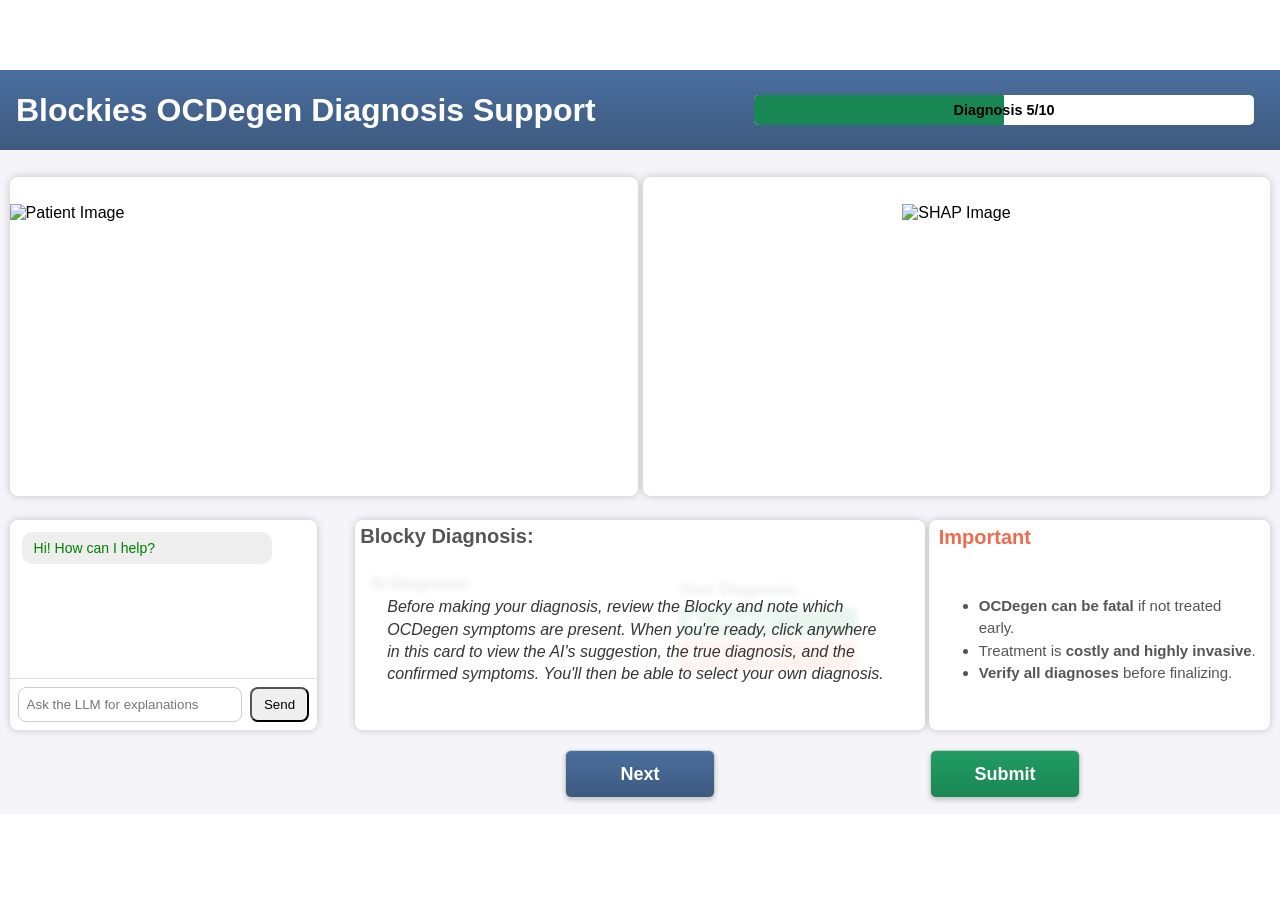
==== src/client/study_id_211/index.html @ 534c1dcb "added llm frontend" ====
<!DOCTYPE html>
<html lang="en">
<head>
  <meta charset="UTF-8" />
  <meta http-equiv="Cache-Control" content="no-store"> 
  <meta name="viewport" content="width=device-width, initial-scale=1.0"/>
  <title>xai.ui/latest</title>
  <link rel="icon" href="data:image/x-icon;,">
        <link rel="stylesheet" href="index.css" />
  <link rel="stylesheet" href="../shared_assets/row2.css" />
  <link rel="stylesheet" href="../shared_assets/row2.css" />
  <link rel="stylesheet" href="../shared_assets/row2.css" />
  <script src="../shared_assets/js/common.js"></script>
  <script src="index.js" defer></script>
</head>

<body>
  <div class="fixed-page-dimension">
    
    <!-- HEADER  -->
    <header>
      <h1>Blockies OCDegen Diagnosis Support</h1>

      <div class="progress-bar-container">
        <div class="progress-bar"></div>
        <div class="progress-text" id="progress-bar-text">Diagnosis 5/10</div>
      </div>

      <!-- hidden placeholders the JS still updates -->
      <span id="patient-id-location1" style="display:none"></span>
      <span id="suggested-diag-location1" style="display:none"></span>
    </header>

    <!-- MAIN -->
    <main>
      <!-- ROW 1 :  text card + 2 image cards -->
      <div class="main-row1">
        <!-- (1) Text card -->

        <!-- Patient image card -->
        <div class="card-row1-col2-3-4-5" id="patient-card">
          <div class="title" id="patient-id-location2"></div>

          <img id="patient-x-ray-image"
               class="image"
               src=""
               alt="Patient Image" />

          <!-- Hidden placeholder so existing JS call is safe -->
          <div class="caption" style="display:none">
            <span id="x-ray-location"></span>
          </div>
        </div>

        <!-- SHAP image card -->
        <div class="card-row1-col2-3-4-5">
          <div id="concept-card-1-title" class="title"></div>
          
          <div class="image-wrapper">
            <img id="concept-card-1-image"
                class="image"
                src=""
                alt="SHAP Image" />
          </div>

          <!-- caption removed on purpose -->
          <div class="caption" style="display:none"></div>
        </div>
      </div> <!-- /main-row1 -->


      <!-- ROW 2 : explanation + interaction -->
      <div class="main-row2">

        <!-- Card for OCDegen Biomarkers in Column 2 of main-row1 TODO REPLACED BY TEXT FIELD -->
        <div id="llm-chat-box" class="chat-box">
          <div id="llm-chat-messages" class="chat-messages">
            <!-- Messages appear here -->
            <div class="message bot-message">Hi! How can I help?</div>
          </div>

          <div class="chat-input-area">
            <input 
              id="chat-input" 
              type="text" 
              placeholder="Ask the LLM for explanations"
            />
            <button id="send-button">Send</button>
          </div>
        </div>

        <!-- interaction -->
        <div class="card-row2-col2">
          <h3 class="title">Blocky Diagnosis:</h3>
          
          <div class="toggle-hint">Before making your diagnosis, review the Blocky
            and note which OCDegen symptoms are present. When you're ready, click
            anywhere in this card to view the AI's suggestion, the true diagnosis,
            and the confirmed symptoms. You'll then be able to select your own diagnosis.
          </div>

          <div class="card-content">
            <!-- left column -->
            <div class="left-content">
              <p><b>AI Diagnosis:</b>
                 <span id="suggested-diag-location2" class="unhealthy"></span></p>

              <p class="hidden"><b>True Diagnosis:</b>
                 <span id="true-diag" class="healthy"></span></p>

              <!-- caption comes here, same font-weight, no colour -->
              <p class="hidden"><b>Caption:</b> <span id="concept-card-1-caption"></span></p>
            </div>

            <!-- right column -->
            <div class="right-options">
              <h4>Your Diagnosis:</h4>

              <label class="healthy-label">
                <input id="radio-healthy"
                       type="radio"
                       name="health"
                       value="healthy" />
                Healthy
              </label>

              <label class="unhealthy-label">
                <input id="radio-unhealthy"
                       type="radio"
                       name="health"
                       value="unhealthy" />
                OCDegen
              </label>
            </div>
          </div> <!-- /card-content -->
        </div>

        <div class="card-row2-col1">
          <h3 class="card-warning">Important</h3>
          <div class="card-warning-text">
            <ul class="card-warning-list">
              <li><strong>OCDegen can be fatal</strong> if not treated early.</li>
              <li>Treatment is <strong>costly and highly invasive</strong>.</li>
              <li><strong>Verify all diagnoses</strong> before finalizing.</li>
            </ul>
          </div>
        </div><!-- <div class="card-row2-col1">  -->

      </div> <!-- /main-row2 -->
    </main>

    <!-- FOOTER -->
    <footer>
      <div class="nav-buttons">
        <button class="invisible" id="button-prev">Previous</button>
        <button id="button-next">Next</button>
        <button id="button-submit" class="submit-bottom-right">Submit</button>
      </div>
    </footer>
  </div>
</body>
</html>
---- src/client/study_id_211/index.css ----
:root {
  /*My Browser Inner Width and Height: 1484px  x  756px*/
  /*HD Screen Resolution : 1920px x 1080px*/
  --fixed-screen-width: 1420px;
  /* 1920px  */
  --fixed-screen-height: 800px;
  /* 1080px */
  --app-width: calc(var(--fixed-screen-width) * (1 - 0.0));
  /*reduce app-width */
  --app-height: calc(var(--fixed-screen-height) * (1 - 0.0));
  /*reduce app-height */

  --blue: #1e90ff;
  --white: #ffffff;
  --orange: #ee6c4d;
  --blue: #98c1d9;
  --green: #198754;

  /* new versions for alpha control */
  --orange-rgb: 238, 108, 77;
  /* #ee6c4d */
  --green-rgb: 25, 135, 84;
  /* #198754 */

  --bg-green: #198754;
  --bg-blue: #3d5a80;
  --bg-gray: #1d2327;
  --bg-main: #f4f4f9;
  --border1: 2px solid black;
  --border2: 2px solid black;
  /*Disable Border*/
  --border1: none;
  --border2: none;

  /*Viki_Commment: Only the following has to be modified between 3CARDS, 4CARDS, 5CARDS and 6CARDS layout*/
  --grid-row1-ncolumns: 2;
  /* viki_comment: only change this value to increase or decrease columns in first row */
  --grid-template-row1-columns: repeat(var(--grid-row1-ncolumns), 1fr);
  /* Use var() inside repeat() */

  --grid-row2-ncolumns: 3;
  --grid-template-row2-columns: repeat(var(--grid-row2-ncolumns), 1fr);
  /* Use var() inside repeat() */
  /* --grid-template-row2-columns: calc(var(--app-width) * 0.6) calc(var(--app-width) * 0.39);  */


  /* Calculate the reduced values */
  --header-height: calc(var(--app-height) * 0.1);
  --body-height: calc(var(--app-height) * 0.75);
  --footer-height: calc(var(--app-height) * 0.1);

  --row1-height: calc(var(--body-height) * 0.59);
  --row2-height: calc(var(--body-height) * 0.39);

  --row1-card-height: calc(var(--row1-height) * 0.9);
  --row2-card-height: calc(var(--row2-height) * 0.9);
  --warning-title-y-placement: 6px;
  --warning-text-y-placement: 5px;
  --concept-based-explanation-text-y-placement: 0px;
}

html,
body {
  margin: 0;
  font-family: Arial, sans-serif;
  /*overflow: hidden;*/
  /* Prevents scrolling */
  width: 100vw;
  /* 100% of viewport width */
  height: 100vh;
  /* 100% of viewport height */
  margin: 0;
  justify-content: center;
  align-items: center;
  display: flex;
}

.fixed-page-dimension {
  display: grid;
  max-width: var(--app-width);
  /* Reduced width */
  max-height: var(--app-height);
  /* Reduced height */
  margin: 0 auto;
  /* Centers the content horizontally */
  width: 100%;
  /* Ensures it scales on smaller screens */
  grid-template-rows: var(--header-height) var(--body-height) var(--footer-height);
  grid-template-columns: auto;
}

header {
  display: flex;
  align-items: center;
  justify-content: space-between;
  background: linear-gradient(to top, var(--bg-blue), #4a6e9e);
  color: white;
  padding: 1rem;
}

header>h1 {
  align-items: center;
  justify-content: left;
  text-align: left;
  /* font-weight: normal; */
}

header .progress-bar-container {
  display: flex;
  flex-direction: column;
  /* Adjusts the distance from the bottom of the footer */
  transform: translateX(-2%);
  /* Centers the bar horizontally */
  width: 500px;
  height: 30px;
  background-color: white;
  /* Background color of the progress bar */
  border-radius: 5px;
  /* Rounded corners for the container */
  overflow: hidden;
  /* Ensures text stays within the bar */

}

header .progress-bar {

  width: 50%;
  /* Set the progress here */
  height: 100%;
  background-color: var(--bg-green);
  /* Progress color */
  border-radius: 1px;
  /* Rounded corners for the progress bar */
  align-items: center;
  justify-content: center;
  /* Center text horizontally */
  overflow: hidden;
  /* Prevents overflow of text */
  white-space: nowrap;
  /* Prevents text from wrapping */
  text-align: center;
  transition: width 0.3s ease-in-out;
}

header .progress-text {
  position: absolute;
  top: 50%;
  left: 50%;
  transform: translate(-50%, -50%);
  color: black;
  font-weight: bold;
  font-size: 0.9rem;
  pointer-events: none;
  /* Makes the text unclickable */
}

.unhealthy {
  color: var(--orange);
  font-weight: bold;
}

.healthy {
  color: var(--green);
  font-weight: bold;
}

main {
  position: relative;
  display: grid;
  /* 60% 38%; */
  /* Adjust the height of row1 and row2*/
  grid-template-rows: calc(var(--body-height) * 0.6)
    /* 10% of --app-height */
    calc(var(--body-height) * 0.3);
  /* 10% of --app-height */
  column-gap: 1px;
  /* 10px gap between columns */
  row-gap: 0px;
  /* 5px gap between rows */
  padding: 0.1rem;
  background: var(--bg-main);
  overflow-y: hidden;
  /*viki_comment: The following Disable : For the main columns to be full length*/
  /*
    align-items: center;
    justify-content: center;
    */
}

.main-row1 {
  display: grid;
  background: none;
  border-radius: 8px;
  grid-template-columns: var(--grid-template-row1-columns);
  height: var(--row1-height);
  /* Fixed height */
  border: var(--border1);
  overflow: hidden;
  column-gap: 5px;
  padding: 0.5rem;
  align-items: center;
  justify-content: center;
  /* box-shadow: 0 0 8px rgba(0, 0, 0, 0.20); */
}

.main-row2 {
  display: grid;
  background: none;
  border-radius: 8px;
  grid-template-columns: 1.5fr 2.5fr 1.5fr;
  /*60% 39%*/
  height: var(--row2-height);
  /* Fixed height */
  overflow: hidden;
  column-gap: 0.25rem;
  padding: 0.5rem;
  /* box-shadow: 0 0 8px rgba(0, 0, 0, 0.20); */
}

/* Card Styles */
.card-row1-col2-3-4-5 {
  display: grid;
  width: 100%;
  /* Matches the width of the column */
  gap: 1px;
  /* 5px gap between elements */

  height: var(--row1-card-height);
  /* Fixed height */
  background: white;
  box-shadow: 0 0px 8px rgba(0, 0, 0, 0.20);
  border-radius: 8px;
  grid-template-rows: 8% 85% 7%;
  /* Row heights as specified */

  overflow: hidden;
}



.chat-box {
  display: flex;
  flex-direction: column;
  width: 90%;
  height: var(--row2-card-height);
  max-height: var(--row2-card-height);
  padding: 0;
  font-size: 14px;
  overflow: hidden;
  background: white;
  border-radius: 8px;
  box-shadow: 0 0px 8px rgba(0, 0, 0, 0.2);
}

#chat-input {
  flex: 1;
  padding: 8px;
  border-radius: 8px;
  border: 1px solid #ccc;
}

#send-button {
  margin-left: 8px;
  padding: 8px 12px;
  border-radius: 8px;
  cursor: pointer;
}

.user-message {
  background: #007bff;
  color: blue;
  margin-left: auto;
}

.bot-message {
  background: #eee;
  color: green;
  margin-right: auto;
}

.chat-input-area {
  display: flex;
  flex-shrink: 0;
  border-top: 1px solid #ddd;
  padding: 8px;
}

.chat-messages {
  flex: 1;
  min-height: 0;
  padding: 12px;
  overflow-y: auto;
}

.message {
  margin-bottom: 8px;
  padding: 8px 12px;
  border-radius: 10px;
  max-width: 80%;
}


/* First Row - Patient ID */
.card-row1-col2-3-4-5 .title {
  color: #555;
  display: flex;
  text-align: left;
  margin-left: 5px;
  justify-content: left;
  padding-left: 8px;
  align-items: center;
  font-weight: bold;
  font-size: 1.2rem;
}

/* Second Row - Image */
/* Default behavior for other images in this card */
.card-row1-col2-3-4-5 .image:not(.shap-img) {
  width: 100%;
  height: 100%;
  background: none;
  object-fit: contain;
  display: block;
  border-bottom: none;
  border-radius: 0px;
}

.image-wrapper {
  grid-row: 2 / 3;           /* make sure it sits in the image row */
  display: inline-flex;      /* prevents full-width stretching */
  align-items: center;
  justify-content: center;   /* center the pair in the card */
  gap: 4px;                  /* small gap between image + colorbar */
  height: 100%;
  margin: 0 auto;            /* center the whole block horizontally */
}


/* Narrower, content-hugging SHAP image when next to colorbar */
.card-row1-col2-3-4-5 .image-wrapper .shap-img {
  width: auto;         /* <— key: stop stretching */
  max-width: 100%;
  height: 100%;
  object-fit: contain;
  display: block;
}

.colorbar-img {
  width: auto;
  /* adjust as needed */
  height: 100%;
  display: block;
}

/* Third Row - Text */
.card-row1-col2-3-4-5 .caption {
  padding-left: 20px;
  background: none;
  padding-top: 0px;
  overflow-y: auto;
  font-size: 0.9rem;
  color: #555;
  align-items: center;
  justify-content: center;
}

.card-row1-col2-3-4-5 .caption p {
  /*vertical horizantal*/
  margin: 8px 0;
}

.main-row1>.card-row1-col2-3-4-5:first-child.healthy {
  box-shadow: 0px 0px 18px rgba(var(--green-rgb), 0.4);
  /* soft blue shadow */
}

.main-row1>.card-row1-col2-3-4-5:first-child.unhealthy {
  box-shadow: 0px 0px 18px rgba(var(--orange-rgb), 0.4);
  /* soft blue shadow */
}

.main-row2 .user-diagnosis {
  color: #555;
  text-align: center;
  align-items: center;
  justify-content: center;
  margin-top: 60px;
  /*Move radio button up / down*/
}

.main-row2 .user-diagnosis .title {
  text-align: center;
  font-size: 1.2rem;
  /* Larger text size */
  font-weight: bold;
  /* Make it bold */
  margin-bottom: 10px;
  /* Space between the text and radio buttons */
}

.main-row2 .user-diagnosis .rectangle {
  display: flex;
  gap: 0.5rem;
  /* Small gap between radio buttons */
  justify-content: center;
  align-items: center;
}

.main-row2 .user-diagnosis .rectangle label {
  display: inline-block;
  padding: 10px;
  border-radius: 5px;
  cursor: pointer;
}

.main-row2 .user-diagnosis .rectangle input[type="radio"] {
  margin-right: 5px;
  /* Space between radio button and label text */
}

.main-row2 .user-diagnosis .rectangle .healthy-label {
  background-color: var(--green);
  /* Green background for Healthy */
  color: white;
}

.main-row2 .user-diagnosis .rectangle .unhealthy-label {
  background-color: var(--orange);
  /* Orange background for Unhealthy */
  color: white;
}



footer {
  position: relative;
  justify-content: center;
  align-items: center;
  height: 3rem;
  background: var(--bg-main);
  color: white;
  text-align: center;
  padding-bottom: 1rem;
}

footer .nav-buttons {
  display: flex;
  justify-content: center;
  /* keeps Prev / Next centred */
  gap: 0.5rem;
  height: 3rem;
  position: relative;
  padding: 0 2rem;
  /* reference for Submit */
}


footer .nav-buttons button {
  /* background: var(--bg-blue); */
  color: white;
  border: 1px solid #ccc;
  border-radius: 6px;
  padding: 8px 16px;
  cursor: pointer;
  transition: background 0.3s;
  width: 150px;
  font-size: large;
  font-weight: bold;
  background: linear-gradient(to top, var(--bg-blue), #4a6e9e);
  box-shadow: 0 2px 5px rgba(1, 1, 1, .2);
  transition: box-shadow 0.2s, transform 0.2s;
}

footer .nav-buttons button:hover {
  box-shadow: 0 4px 5px rgba(1, 1, 1, .25);
  transition: box-shadow 0.2s;
}


footer .nav-buttons button:active {
  box-shadow: 0 2px 5px rgba(1, 1, 1, .20);
  transition: box-shadow 0.2s, transform 0.2s;
  background-color: 0.5s;
  background-color: #ccc;
  opacity: 0.25;
  border: 1px solid #ccc;
}

button:disabled,
button[disabled],
button:disabled:hover,
button[disabled]:hover {
  background-color: #ccc;
  /* light gray */
  color: #666;
  /* dim text */
  border: 1px solid #ccc;
  cursor: not-allowed;
  /* force "not-allowed" cursor */
  pointer-events: none;
  /* ensures no interaction */
  opacity: 0.25;
}

/* Submit button – inside footer, right-aligned */
.submit-bottom-right {
  position: absolute;
  /* takes it out of the flex flow */
  background: linear-gradient(to top, var(--bg-green), #229b62) !important;
  /* green, matches theme */
  color: #ffffff !important;
  border: none;
  border-radius: 0.4rem;
  width: 150px;
  height: 3rem;
  padding: 0.6rem 1rem;
  font-size: 1rem;
  font-weight: bold;
  right: 12.5rem;
  /* same inset as the footer padding */
}

/*  keep colour + size frozen in every state */
.submit-bottom-right:hover,
.submit-bottom-right:focus,
.submit-bottom-right:active {
  background: #198754 !important;
  /* stay green */
  color: #ffffff !important;
  transform: none !important;
  /* no grow / shrink */
}

/* Text Card Styles */
.card-row1-col1 {
  display: flex;
  width: 100%;
  gap: 1px;
  padding-left: 10px;
  padding-top: 5px;
  height: var(--row2-card-height);
  /* FIX: Unifies the height with the other cards */
  box-sizing: border-box;
  background: white;
  box-shadow: 0 0px 8px rgba(0, 0, 0, 0.2);
  border-radius: 8px;
  flex-direction: column;
  overflow-y: auto;
}

.card-row2-col1 {
  display: grid;
  gap: 1px;
  /* 5px gap between elements */
  width: 100%;
  /* Ensure card width matches the width of column 2 */
  height: var(--row2-card-height);
  /* Fixed height */
  background: white;
  box-shadow: 0 0px 8px rgba(0, 0, 0, 0.2);
  border-radius: 8px;
  overflow: hidden;
  margin-left: 0;
  font-size: 15px;
}

.card-row2-col2 {
  position: relative;
  display: grid;
  gap: 1px;
  /* 5px gap between elements */
  width: 100%;
  /* Ensure card width matches the width of column 2 */
  height: var(--row2-card-height);
  /* Fixed height */
  background: white;
  box-shadow: 0 0px 8px rgba(0, 0, 0, 0.2);
  border-radius: 8px;
  overflow: hidden;
  margin-left: 0;
}


/* Card Title */
.card-row1-col1 .title {
  color: #555;
  font-size: 20px;
  margin: 0;
  font-weight: bold;
  margin-bottom: 20px;
}

/* === Overlay message (toggle-hint) === */
.toggle-hint {
  position: absolute;
    top: 2rem;    /* start a bit below the title */
    left: 0;
    right: 0;
    bottom: 0;
    /* center within the card */
    display: flex;
    align-items: center;
    justify-content: center;
  
    padding: 2rem;
    text-align: left;
  
    background: rgba(255, 255, 255, 0.92);
    backdrop-filter: blur(3px);
    /* softens background slightly */
    border-radius: 0.5rem;
  
    font-size: 1rem;
    line-height: 1.4em;
    color: #333;
    font-style: italic;
  
    cursor: pointer;
    user-select: none;
    opacity: .99;
    transition: opacity 0.3s ease;
    z-index: 2;
}

.toggle-hint.hidden {
  opacity: 0;
  pointer-events: none;
}
/* Numbered Biomarkers List */
.card-row2-col1 .biomarkers-list {
  color: #555;
  list-style-type: decimal;
  /* Changes to numbered list */
  list-style-position: inside;
  padding-left: 20px;
  font-size: 16px;
  margin: 0;
}

/* Warning Title */
.card-row2-col1 .card-warning {
  font-size: 20px;
  margin: 0;
  font-weight: bold;
  color: var(--orange);
  margin-top: var(--warning-title-y-placement);
  padding-left: 10px;
}

/* Warning Text */
.card-row2-col1 .card-warning-text {
  color: #555;
  font-size: 15px;
  margin: 0;
  color: #555;
  line-height: 1.5;
  padding-left: 10px;
  padding-right: 10px;
}

/* Card Title */
.card-row2-col1 .title {
  color: #555;
  font-size: 20px;
  margin: 0;
  font-weight: bold;
  padding-left: 5px;
  padding-top: 5px;
}

.card-row2-col1 .text {
  font-size: 14.5px;
  color: #555;
  line-height: 1.5;
  padding-left: 15px;
  padding-top: 20px;
  margin-top: var(--concept-based-explanation-text-y-placement);
}

/* Card Title */
.card-row2-col2 .title {
  color: #555;
  font-size: 20px;
  margin: 0;
  font-weight: bold;
  padding-left: 5px;
  padding-top: 5px;
}

/* 1) Lock the two columns + top align */
.card-content {
  display: grid;
  grid-template-columns: 1fr auto;
  /* left grows, right fixed */
  column-gap: 1.75rem;
  align-items: start;
  /* top-align both columns */
  padding: 8px 15px 0 15px;
  /* avoid margin-collapsing wiggle */
}

/* 2) Make right column stick to the top, fixed width */
.card-row2-col2 .right-options {
  align-self: start;
  /* top within its grid cell */
  width: 14rem;
  /* match the grid column */
  display: flex;
  flex-direction: column;
  gap: 0.5rem;
  margin: 0;
  padding: 0.3rem 0.4rem;
}

.card-row2-col2 .right-options p {
  margin: 0;
  /* kill default top/bottom margins */
  padding: 0;
  font-weight: bold;
  font-size: 1rem;
}

/* 3) Stabilize spacing on the left so line wrapping doesn’t shift the top */
.left-content {
  display: grid;
  align-content: start;
  row-gap: 0.35rem;
}

.left-content p {
  margin: 0;
  line-height: 1.7em;
}

/* 4) (Optional) Reserve up to 3 lines for Present Biomarkers to prevent vertical jump */
.left-content p:nth-of-type(3) {
  min-height: calc(1.7em * 3);
}

/* .right-options {
  flex: 1;
  display: flex;
  flex-direction: column;
  gap: 0.5rem;
  justify-content: flex-start;
  align-items: flex-start;
  margin: 0;
  padding: 0.3rem 0.4rem;
} */

.rectangle {
  background-color: #f0f0f0;
  padding: 0.5rem;
  border-radius: 4px;
  margin-bottom: 0.5rem;
}

/* Basic styles for the radio button */
input[type="radio"] {
  -moz-appearance: none;
  /* Firefox */
  -webkit-appearance: none;
  /* Chrome/Safari */
  appearance: none;
  /* Standardize across browsers */
  margin: 0;
  padding: 0;
  border: none;
  outline: none;
  border-radius: 50%;
  /* Ensure the button is round */
  width: 20px;
  height: 20px;
  background-color: #fff;
  /* White background when not selected */
  cursor: pointer;
  position: relative;
  display: inline-block;
  border: 2px solid #888;
  /* Default border color */
}

/* when radio button is selected */
input[type="radio"]:checked {
  background-color: #fff;
  /* Keep background white */
  border-color: #2196F3;
  /* Blue border when selected */
}

/* Inner blue circle when radio button is selected */
input[type="radio"]:checked::after {
  content: '';
  position: absolute;
  top: 50%;
  /* Center vertically */
  left: 50%;
  /* Center horizontally */
  width: 8px;
  /* Size of the inner blue circle */
  height: 8px;
  /* Size of the inner blue circle */
  background-color: #2196F3;
  /* Blue inner circle */
  border-radius: 50%;
  transform: translate(-50%, -50%);
  /* Center the inner circle perfectly */
}

/* Style “Your Diagnosis” pills (right-options) */
.card-row2-col2 .right-options {
  display: flex;
  gap: 1rem;
  justify-content: center;
  margin-top: 0.5rem;
  margin: -15px 0 0 20px;
  padding: 0.3rem 0.4rem !important;
  /* a little breathing room under the heading */
}

.card-row2-col2 .right-options label {
  display: inline-flex;
  align-items: center;
  gap: 0.4rem;
  padding: 0.3rem 0.5rem !important;
  border-radius: 5px;
  /* pill shape */
  cursor: pointer;
  font-weight: bold;
  width: 10rem !important;
}


.card-row2-col2 .right-options .healthy-label {
  /* background-color: var(--green); */
  background: linear-gradient(to top, var(--green), #229b62);
  /* consistent with your green button */
  color: white;
  box-shadow: 0 2px 4px rgba(0, 0, 0, 0.08);
  border: 1px solid rgba(0, 0, 0, 0.1);
}

.card-row2-col2 .right-options .unhealthy-label {
  background: linear-gradient(to top, var(--orange), #f07d5f);
  color: white;
  box-shadow: 0 2px 4px rgba(0, 0, 0, 0.08);
  border: 1px solid rgba(0, 0, 0, 0.1);
}

/* 2. Ensure the radio circle is visible again */
.card-row2-col2 .right-options input[type="radio"] {
  /* small white ring */
  width: 14px;
  height: 14px;
  margin: 0 0.4rem 0 0 !important;
  background: transparent !important;
  border: 2px solid white !important;
  position: relative;
}

/* draw the inner dot only when checked */
.card-row2-col2 .right-options input[type="radio"]::before {
  content: '';
  position: absolute;
  top: 2px;
  left: 2px;
  width: 8px;
  height: 8px;
  background: white;
  border-radius: 50%;
  opacity: 0;
  transition: opacity 0.1s;
}

/* MAKE the radio dot fully opaque */
.card-row2-col2 .right-options input[type="radio"] {
  background-color: white !important;
  /* white background */
}

.card-row2-col2 .right-options input[type="radio"]:checked::after {
  background-color: var(--bg-blue) !important;
  /* contrasting inner dot */
}

/* Reduce space between “Your Diagnosis” and the pills */
.card-row2-col2 .right-options {
  gap: 0.3rem !important;
  /* was 1rem */
}

.card-row2-col2 .right-options h4 {
  margin-bottom: 0.2rem !important;
  /* was 0.6rem */
}

/* Enlarge only the Patient X-ray card’s image */
/* .main-row1 > .card-row1-col2-3-4-5:nth-child(2) {
  grid-template-rows: 10% 70% 20% !important;
} */

.main-row1>.card-row1-col2-3-4-5:first-child {
  grid-template-rows: 8% 85% 0%;
}

.hidden {
  visibility: hidden;
}

.invisible {
  display: none;
}
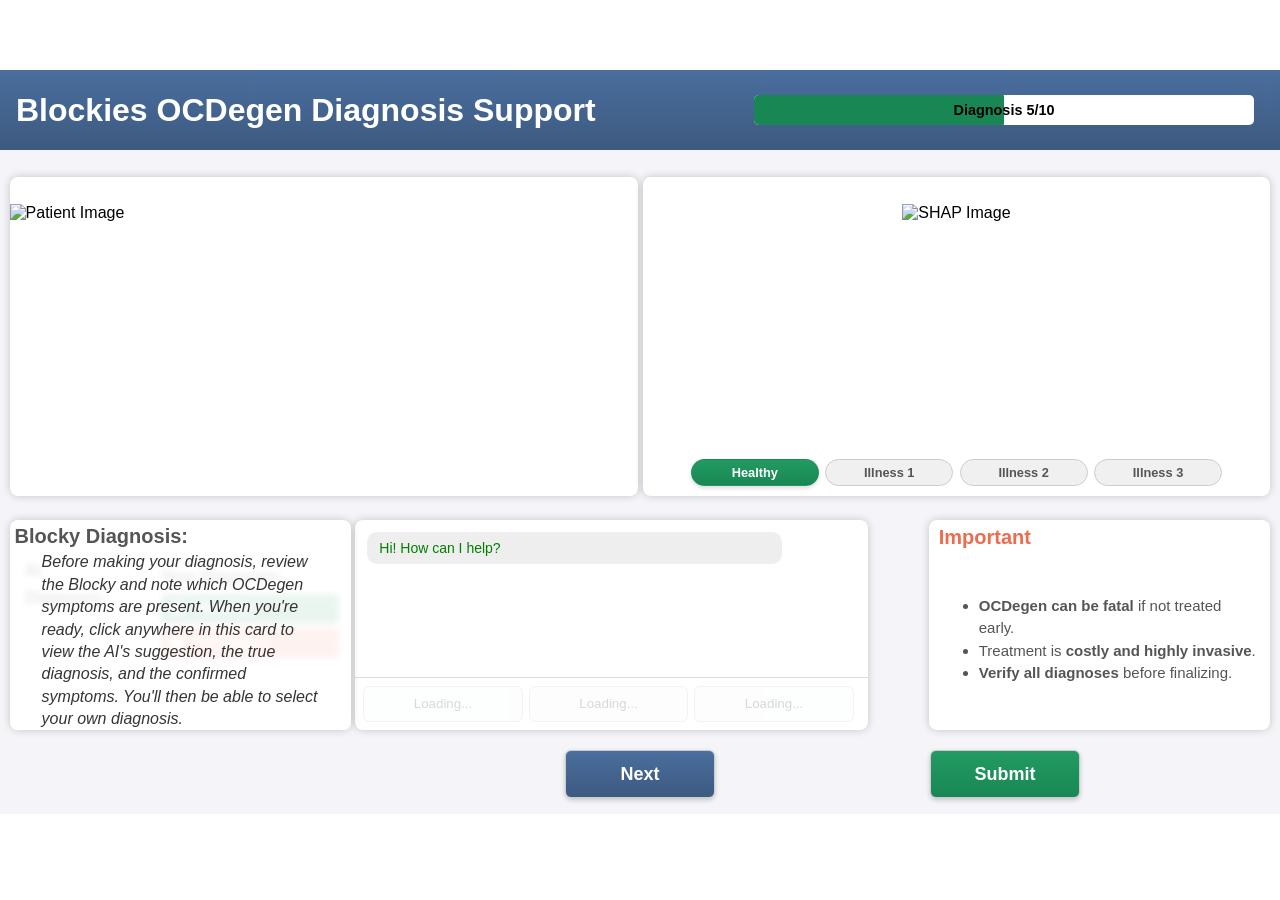
==== commit 2b8439d1: "updated UI and implemented hypothesis selection (update again when we have a working 4-class classif" ====
--- a/src/client/study_id_211/index.html
+++ b/src/client/study_id_211/index.html
@@ -63,31 +63,19 @@
                 alt="SHAP Image" />
           </div>
 
-          <!-- caption removed on purpose -->
-          <div class="caption" style="display:none"></div>
+          <!-- Diagnosis hypothesis selector: click a hypothesis to preview its explanation graph -->
+          <div class="hypothesis-selector" id="hypothesis-selector">
+            <button type="button" class="hypothesis-btn active" data-hypothesis="healthy">Healthy</button>
+            <button type="button" class="hypothesis-btn" data-hypothesis="illness-1">Illness&nbsp;1</button>
+            <button type="button" class="hypothesis-btn" data-hypothesis="illness-2">Illness&nbsp;2</button>
+            <button type="button" class="hypothesis-btn" data-hypothesis="illness-3">Illness&nbsp;3</button>
+          </div>
         </div>
       </div> <!-- /main-row1 -->
 
 
       <!-- ROW 2 : explanation + interaction -->
       <div class="main-row2">
-
-        <!-- Card for OCDegen Biomarkers in Column 2 of main-row1 TODO REPLACED BY TEXT FIELD -->
-        <div id="llm-chat-box" class="chat-box">
-          <div id="llm-chat-messages" class="chat-messages">
-            <!-- Messages appear here -->
-            <div class="message bot-message">Hi! How can I help?</div>
-          </div>
-
-          <div class="chat-input-area">
-            <input 
-              id="chat-input" 
-              type="text" 
-              placeholder="Ask the LLM for explanations"
-            />
-            <button id="send-button">Send</button>
-          </div>
-        </div>
 
         <!-- interaction -->
         <div class="card-row2-col2">
@@ -135,6 +123,27 @@
           </div> <!-- /card-content -->
         </div>
 
+        <!-- Card for OCDegen Biomarkers in Column 2 of main-row1 TODO REPLACED BY TEXT FIELD -->
+        <div id="llm-chat-box" class="chat-box">
+          <div id="llm-chat-messages" class="chat-messages">
+            <!-- Messages appear here -->
+            <div class="message bot-message">Hi! How can I help?</div>
+          </div>
+
+          <div class="chat-input-area">
+            <!-- Hidden input retained for JS compatibility; users cannot type directly -->
+            <input id="chat-input" type="hidden" />
+
+            <!-- Three template buttons replace the visible free-text input -->
+            <button id="llm-template-1" class="template-button" disabled>Loading...</button>
+            <button id="llm-template-2" class="template-button" disabled>Loading...</button>
+            <button id="llm-template-3" class="template-button" disabled>Loading...</button>
+
+            <!-- Keep send button present but hidden so existing JS bindings remain safe -->
+            <button id="send-button" class="invisible">Send</button>
+          </div>
+        </div>
+
         <div class="card-row2-col1">
           <h3 class="card-warning">Important</h3>
           <div class="card-warning-text">
--- a/src/client/study_id_211/index.css
+++ b/src/client/study_id_211/index.css
@@ -264,6 +264,21 @@
   padding: 8px 12px;
   border-radius: 8px;
   cursor: pointer;
+}
+
+/* The three template buttons */
+#llm-template-1, #llm-template-2, #llm-template-3 {
+  background: #f8f9fa;
+  border: 1px solid #ccc;
+  cursor: pointer;
+  padding: 8px 12px;
+  margin-right: 6px;
+  border-radius: 6px;
+  flex: 1 1 auto;
+  white-space: normal;
+  overflow: visible;
+  text-overflow: clip;
+  line-height: 1.4;
 }
 
 .user-message {
@@ -903,6 +918,54 @@
   grid-template-rows: 8% 85% 0%;
 }
 
+/* Give the SHAP card's footer row more room so the hypothesis selector fits comfortably */
+.main-row1>.card-row1-col2-3-4-5:nth-child(2) {
+  grid-template-rows: 8% 76% 16%;
+}
+
+/* === Diagnosis hypothesis selector (Healthy / Illness 1 / 2 / 3) === */
+.hypothesis-selector {
+  display: flex;
+  align-items: center;
+  justify-content: center;
+  gap: 0.4rem;
+  height: 100%;
+  padding: 0 0.5rem;
+}
+
+.hypothesis-btn {
+  flex: 1 1 0;
+  max-width: 8rem;
+  padding: 0.3rem 0.5rem;
+  font-size: 0.8rem;
+  font-weight: bold;
+  color: #555;
+  background: #f0f0f0;
+  border: 1px solid #ccc;
+  border-radius: 999px;
+  cursor: pointer;
+  white-space: nowrap;
+  transition: background 0.2s, color 0.2s, box-shadow 0.2s;
+}
+
+.hypothesis-btn:hover {
+  background: #e2e2e2;
+}
+
+.hypothesis-btn.active {
+  color: white;
+  border-color: transparent;
+  box-shadow: 0 2px 4px rgba(0, 0, 0, 0.15);
+}
+
+.hypothesis-btn.active[data-hypothesis="healthy"] {
+  background: linear-gradient(to top, var(--green), #229b62);
+}
+
+.hypothesis-btn.active:not([data-hypothesis="healthy"]) {
+  background: linear-gradient(to top, var(--orange), #f07d5f);
+}
+
 .hidden {
   visibility: hidden;
 }
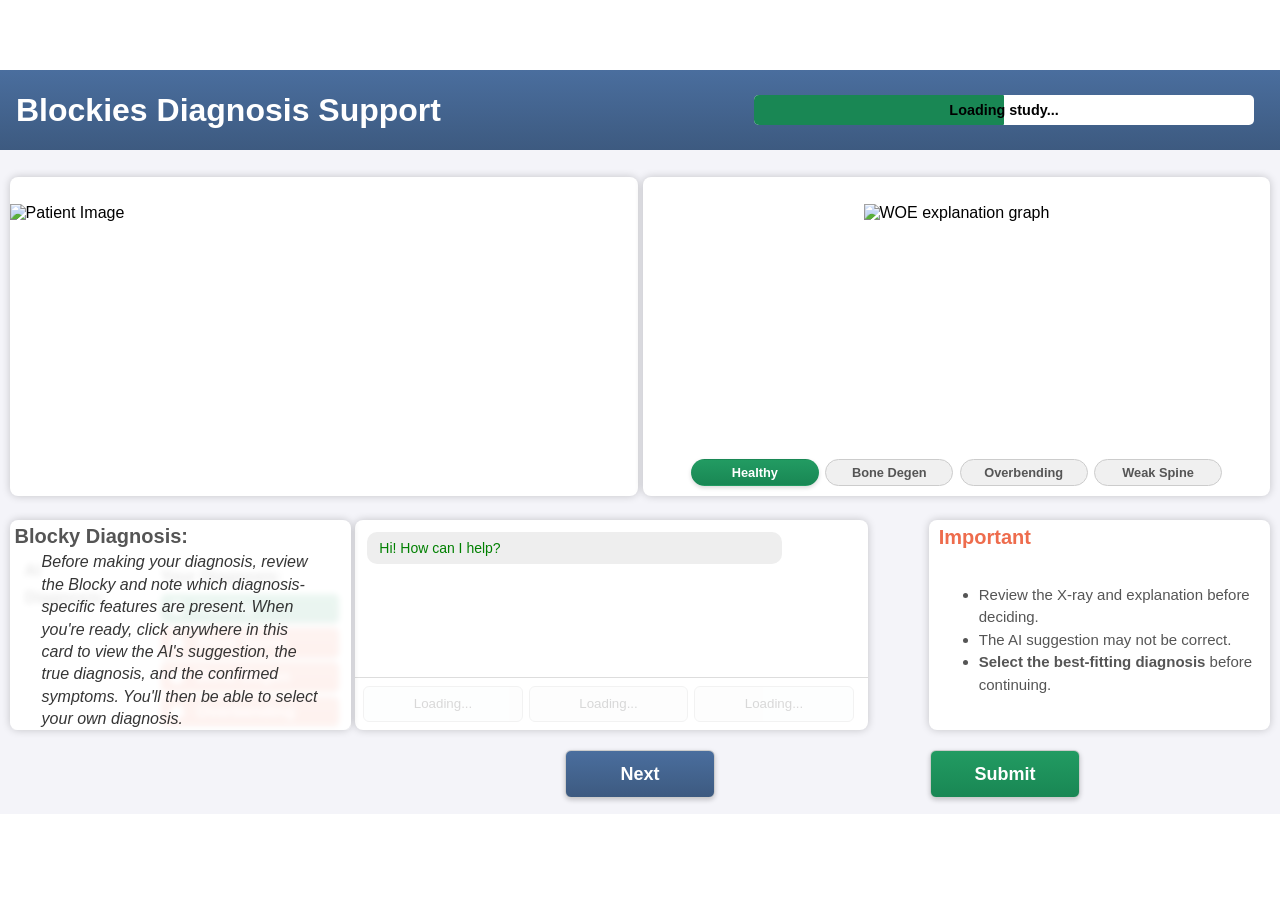
==== commit c6bd38c0: "updated to WoE approach" ====
--- a/src/client/study_id_211/index.html
+++ b/src/client/study_id_211/index.html
@@ -19,11 +19,11 @@
     
     <!-- HEADER  -->
     <header>
-      <h1>Blockies OCDegen Diagnosis Support</h1>
+      <h1>Blockies Diagnosis Support</h1>
 
       <div class="progress-bar-container">
         <div class="progress-bar"></div>
-        <div class="progress-text" id="progress-bar-text">Diagnosis 5/10</div>
+        <div class="progress-text" id="progress-bar-text">Loading study...</div>
       </div>
 
       <!-- hidden placeholders the JS still updates -->
@@ -52,7 +52,7 @@
           </div>
         </div>
 
-        <!-- SHAP image card -->
+        <!-- WOE explanation image card -->
         <div class="card-row1-col2-3-4-5">
           <div id="concept-card-1-title" class="title"></div>
           
@@ -60,15 +60,15 @@
             <img id="concept-card-1-image"
                 class="image"
                 src=""
-                alt="SHAP Image" />
+                alt="WOE explanation graph" />
           </div>
 
           <!-- Diagnosis hypothesis selector: click a hypothesis to preview its explanation graph -->
           <div class="hypothesis-selector" id="hypothesis-selector">
             <button type="button" class="hypothesis-btn active" data-hypothesis="healthy">Healthy</button>
-            <button type="button" class="hypothesis-btn" data-hypothesis="illness-1">Illness&nbsp;1</button>
-            <button type="button" class="hypothesis-btn" data-hypothesis="illness-2">Illness&nbsp;2</button>
-            <button type="button" class="hypothesis-btn" data-hypothesis="illness-3">Illness&nbsp;3</button>
+            <button type="button" class="hypothesis-btn" data-hypothesis="bone-degen">Bone Degen</button>
+            <button type="button" class="hypothesis-btn" data-hypothesis="overbending">Overbending</button>
+            <button type="button" class="hypothesis-btn" data-hypothesis="weak-spine">Weak Spine</button>
           </div>
         </div>
       </div> <!-- /main-row1 -->
@@ -82,7 +82,7 @@
           <h3 class="title">Blocky Diagnosis:</h3>
           
           <div class="toggle-hint">Before making your diagnosis, review the Blocky
-            and note which OCDegen symptoms are present. When you're ready, click
+            and note which diagnosis-specific features are present. When you're ready, click
             anywhere in this card to view the AI's suggestion, the true diagnosis,
             and the confirmed symptoms. You'll then be able to select your own diagnosis.
           </div>
@@ -113,11 +113,27 @@
               </label>
 
               <label class="unhealthy-label">
-                <input id="radio-unhealthy"
+                <input id="radio-weak-spine"
                        type="radio"
                        name="health"
-                       value="unhealthy" />
-                OCDegen
+                       value="weak_spine" />
+                Weak Spine
+              </label>
+
+              <label class="unhealthy-label">
+                <input id="radio-bone-degen"
+                       type="radio"
+                       name="health"
+                       value="bone_degen" />
+                Bone Degen
+              </label>
+
+              <label class="unhealthy-label">
+                <input id="radio-overbending"
+                       type="radio"
+                       name="health"
+                       value="overbending" />
+                Overbending
               </label>
             </div>
           </div> <!-- /card-content -->
@@ -148,9 +164,9 @@
           <h3 class="card-warning">Important</h3>
           <div class="card-warning-text">
             <ul class="card-warning-list">
-              <li><strong>OCDegen can be fatal</strong> if not treated early.</li>
-              <li>Treatment is <strong>costly and highly invasive</strong>.</li>
-              <li><strong>Verify all diagnoses</strong> before finalizing.</li>
+              <li>Review the X-ray and explanation before deciding.</li>
+              <li>The AI suggestion may not be correct.</li>
+              <li><strong>Select the best-fitting diagnosis</strong> before continuing.</li>
             </ul>
           </div>
         </div><!-- <div class="card-row2-col1">  -->
@@ -169,4 +185,3 @@
   </div>
 </body>
 </html>
-
--- a/src/client/study_id_211/index.css
+++ b/src/client/study_id_211/index.css
@@ -825,6 +825,7 @@
 /* Style “Your Diagnosis” pills (right-options) */
 .card-row2-col2 .right-options {
   display: flex;
+  flex-direction: column;
   gap: 1rem;
   justify-content: center;
   margin-top: 0.5rem;
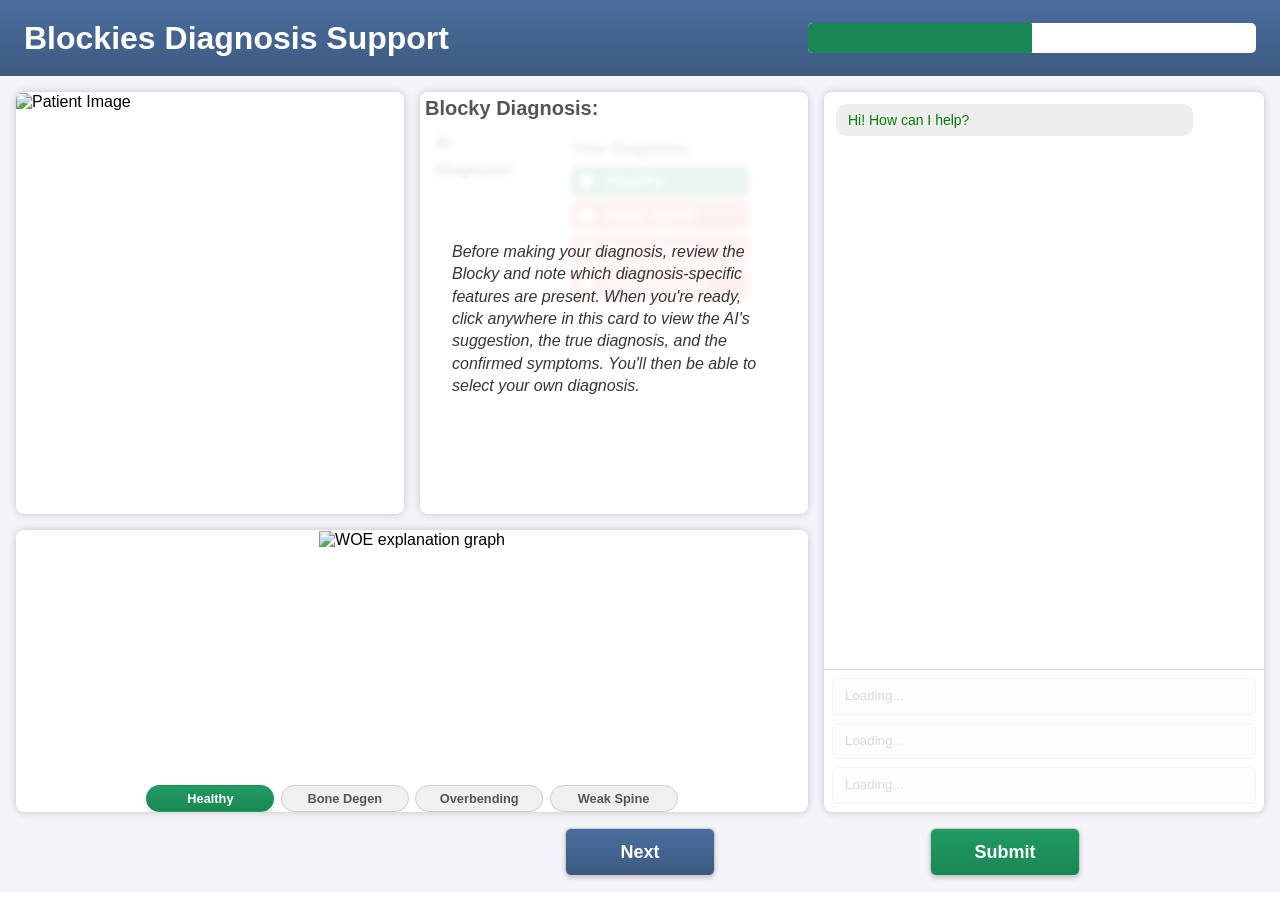
==== commit 5da5be1e: "created secondary study without suggestion, now logging chat in db" ====
--- a/src/client/study_id_211/index.html
+++ b/src/client/study_id_211/index.html
@@ -6,9 +6,7 @@
   <meta name="viewport" content="width=device-width, initial-scale=1.0"/>
   <title>xai.ui/latest</title>
   <link rel="icon" href="data:image/x-icon;,">
-        <link rel="stylesheet" href="index.css" />
-  <link rel="stylesheet" href="../shared_assets/row2.css" />
-  <link rel="stylesheet" href="../shared_assets/row2.css" />
+  <link rel="stylesheet" href="index.css" />
   <link rel="stylesheet" href="../shared_assets/row2.css" />
   <script src="../shared_assets/js/common.js"></script>
   <script src="index.js" defer></script>
@@ -33,116 +31,107 @@
 
     <!-- MAIN -->
     <main>
-      <!-- ROW 1 :  text card + 2 image cards -->
-      <div class="main-row1">
-        <!-- (1) Text card -->
+      <div class="study-layout">
+        <div class="study-left">
+          <div class="main-row1">
+            <!-- Patient image card -->
+            <div class="card-row1-col2-3-4-5" id="patient-card">
+              <div class="title" id="patient-id-location2"></div>
 
-        <!-- Patient image card -->
-        <div class="card-row1-col2-3-4-5" id="patient-card">
-          <div class="title" id="patient-id-location2"></div>
+              <img id="patient-x-ray-image"
+                   class="image"
+                   src=""
+                   alt="Patient Image" />
 
-          <img id="patient-x-ray-image"
-               class="image"
-               src=""
-               alt="Patient Image" />
+              <!-- Hidden placeholder so existing JS call is safe -->
+              <div class="caption" style="display:none">
+                <span id="x-ray-location"></span>
+              </div>
+            </div>
 
-          <!-- Hidden placeholder so existing JS call is safe -->
-          <div class="caption" style="display:none">
-            <span id="x-ray-location"></span>
+            <!-- WOE explanation image card -->
+            <div class="card-row1-col2-3-4-5">
+              <div id="concept-card-1-title" class="title"></div>
+
+              <div class="image-wrapper">
+                <img id="concept-card-1-image"
+                     class="image"
+                     src=""
+                     alt="WOE explanation graph" />
+              </div>
+
+              <div class="hypothesis-selector" id="hypothesis-selector">
+                <button type="button" class="hypothesis-btn active" data-hypothesis="healthy">Healthy</button>
+                <button type="button" class="hypothesis-btn" data-hypothesis="bone-degen">Bone Degen</button>
+                <button type="button" class="hypothesis-btn" data-hypothesis="overbending">Overbending</button>
+                <button type="button" class="hypothesis-btn" data-hypothesis="weak-spine">Weak Spine</button>
+              </div>
+            </div>
+          </div>
+          
+
+          <div class="card-row2-col2">
+            <h3 class="title">Blocky Diagnosis:</h3>
+
+            <div class="toggle-hint">Before making your diagnosis, review the Blocky
+              and note which diagnosis-specific features are present. When you're ready, click
+              anywhere in this card to view the AI's suggestion, the true diagnosis,
+              and the confirmed symptoms. You'll then be able to select your own diagnosis.
+            </div>
+
+            <div class="card-content">
+              <div class="left-content">
+                <p><b>AI Diagnosis:</b>
+                   <span id="suggested-diag-location2" class="unhealthy"></span></p>
+
+                <p class="hidden"><b>True Diagnosis:</b>
+                   <span id="true-diag" class="healthy"></span></p>
+
+                <p class="hidden"><b>Caption:</b> <span id="concept-card-1-caption"></span></p>
+              </div>
+
+              <div class="right-options">
+                <h4>Your Diagnosis:</h4>
+
+                <label class="healthy-label">
+                  <input id="radio-healthy"
+                         type="radio"
+                         name="health"
+                         value="healthy" />
+                  Healthy
+                </label>
+
+                <label class="unhealthy-label">
+                  <input id="radio-weak-spine"
+                         type="radio"
+                         name="health"
+                         value="weak_spine" />
+                  Weak Spine
+                </label>
+
+                <label class="unhealthy-label">
+                  <input id="radio-bone-degen"
+                         type="radio"
+                         name="health"
+                         value="bone_degen" />
+                  Bone Degen
+                </label>
+
+                <label class="unhealthy-label">
+                  <input id="radio-overbending"
+                         type="radio"
+                         name="health"
+                         value="overbending" />
+                  Overbending
+                </label>
+              </div>
+            </div>
           </div>
         </div>
 
-        <!-- WOE explanation image card -->
-        <div class="card-row1-col2-3-4-5">
-          <div id="concept-card-1-title" class="title"></div>
-          
-          <div class="image-wrapper">
-            <img id="concept-card-1-image"
-                class="image"
-                src=""
-                alt="WOE explanation graph" />
-          </div>
-
-          <!-- Diagnosis hypothesis selector: click a hypothesis to preview its explanation graph -->
-          <div class="hypothesis-selector" id="hypothesis-selector">
-            <button type="button" class="hypothesis-btn active" data-hypothesis="healthy">Healthy</button>
-            <button type="button" class="hypothesis-btn" data-hypothesis="bone-degen">Bone Degen</button>
-            <button type="button" class="hypothesis-btn" data-hypothesis="overbending">Overbending</button>
-            <button type="button" class="hypothesis-btn" data-hypothesis="weak-spine">Weak Spine</button>
-          </div>
-        </div>
-      </div> <!-- /main-row1 -->
-
-
-      <!-- ROW 2 : explanation + interaction -->
-      <div class="main-row2">
-
-        <!-- interaction -->
-        <div class="card-row2-col2">
-          <h3 class="title">Blocky Diagnosis:</h3>
-          
-          <div class="toggle-hint">Before making your diagnosis, review the Blocky
-            and note which diagnosis-specific features are present. When you're ready, click
-            anywhere in this card to view the AI's suggestion, the true diagnosis,
-            and the confirmed symptoms. You'll then be able to select your own diagnosis.
-          </div>
-
-          <div class="card-content">
-            <!-- left column -->
-            <div class="left-content">
-              <p><b>AI Diagnosis:</b>
-                 <span id="suggested-diag-location2" class="unhealthy"></span></p>
-
-              <p class="hidden"><b>True Diagnosis:</b>
-                 <span id="true-diag" class="healthy"></span></p>
-
-              <!-- caption comes here, same font-weight, no colour -->
-              <p class="hidden"><b>Caption:</b> <span id="concept-card-1-caption"></span></p>
-            </div>
-
-            <!-- right column -->
-            <div class="right-options">
-              <h4>Your Diagnosis:</h4>
-
-              <label class="healthy-label">
-                <input id="radio-healthy"
-                       type="radio"
-                       name="health"
-                       value="healthy" />
-                Healthy
-              </label>
-
-              <label class="unhealthy-label">
-                <input id="radio-weak-spine"
-                       type="radio"
-                       name="health"
-                       value="weak_spine" />
-                Weak Spine
-              </label>
-
-              <label class="unhealthy-label">
-                <input id="radio-bone-degen"
-                       type="radio"
-                       name="health"
-                       value="bone_degen" />
-                Bone Degen
-              </label>
-
-              <label class="unhealthy-label">
-                <input id="radio-overbending"
-                       type="radio"
-                       name="health"
-                       value="overbending" />
-                Overbending
-              </label>
-            </div>
-          </div> <!-- /card-content -->
-        </div>
-
-        <!-- Card for OCDegen Biomarkers in Column 2 of main-row1 TODO REPLACED BY TEXT FIELD -->
+        <!-- Chat assistant -->
         <div id="llm-chat-box" class="chat-box">
           <div id="llm-chat-messages" class="chat-messages">
-            <!-- Messages appear here -->
             <div class="message bot-message">Hi! How can I help?</div>
           </div>
 
@@ -150,7 +139,6 @@
             <!-- Hidden input retained for JS compatibility; users cannot type directly -->
             <input id="chat-input" type="hidden" />
 
-            <!-- Three template buttons replace the visible free-text input -->
             <button id="llm-template-1" class="template-button" disabled>Loading...</button>
             <button id="llm-template-2" class="template-button" disabled>Loading...</button>
             <button id="llm-template-3" class="template-button" disabled>Loading...</button>
@@ -159,19 +147,7 @@
             <button id="send-button" class="invisible">Send</button>
           </div>
         </div>
-
-        <div class="card-row2-col1">
-          <h3 class="card-warning">Important</h3>
-          <div class="card-warning-text">
-            <ul class="card-warning-list">
-              <li>Review the X-ray and explanation before deciding.</li>
-              <li>The AI suggestion may not be correct.</li>
-              <li><strong>Select the best-fitting diagnosis</strong> before continuing.</li>
-            </ul>
-          </div>
-        </div><!-- <div class="card-row2-col1">  -->
-
-      </div> <!-- /main-row2 -->
+      </div>
     </main>
 
     <!-- FOOTER -->
--- a/src/client/study_id_211/index.css
+++ b/src/client/study_id_211/index.css
@@ -973,4 +973,217 @@
 
 .invisible {
   display: none;
+}
+
+.fixed-page-dimension {
+  width: min(100%, 1600px);
+  height: 100vh;
+  max-width: none;
+  max-height: none;
+  grid-template-rows: 76px minmax(0, 1fr) 72px;
+}
+
+html,
+body {
+  width: 100%;
+}
+
+header {
+  box-sizing: border-box;
+  padding: 0.75rem 1.5rem;
+}
+
+header .progress-bar-container {
+  width: clamp(220px, 35vw, 500px);
+  transform: none;
+}
+
+main {
+  display: block;
+  min-height: 0;
+  box-sizing: border-box;
+  padding: 1rem;
+  overflow: hidden;
+}
+
+.study-layout {
+  display: grid;
+  grid-template-columns: minmax(0, 1.8fr) minmax(300px, 1fr);
+  gap: 1rem;
+  height: 100%;
+  min-height: 0;
+}
+
+.study-left {
+  display: grid;
+  grid-template-rows: minmax(0, 1.35fr) minmax(0, 0.9fr);
+  gap: 1rem;
+  min-width: 0;
+  min-height: 0;
+}
+
+.main-row1 {
+  grid-template-columns: repeat(2, minmax(0, 1fr));
+  height: auto;
+  min-height: 0;
+  padding: 0;
+  gap: 1rem;
+  align-items: stretch;
+}
+
+.study-left .main-row1 > .card-row1-col2-3-4-5 {
+  height: auto;
+  min-height: 0;
+  grid-template-rows: auto minmax(0, 1fr) auto;
+}
+
+.study-left .main-row1 > .card-row1-col2-3-4-5:first-child {
+  grid-template-rows: auto minmax(0, 1fr) 0;
+}
+
+.study-left .main-row1 > .card-row1-col2-3-4-5:nth-child(2) {
+  grid-template-rows: auto minmax(0, 1fr) auto;
+}
+
+.card-row2-col2 {
+  height: auto;
+  min-height: 0;
+  grid-template-rows: auto minmax(0, 1fr);
+}
+
+.card-row2-col2 .card-content {
+  min-height: 0;
+}
+
+.chat-box {
+  width: auto;
+  height: auto;
+  max-height: none;
+  min-height: 0;
+}
+
+.chat-input-area {
+  flex-direction: column;
+  gap: 0.5rem;
+}
+
+#llm-template-1,
+#llm-template-2,
+#llm-template-3 {
+  flex: 0 0 auto;
+  width: 100%;
+  margin-right: 0;
+  text-align: left;
+}
+
+@media (min-width: 901px) {
+  .study-left {
+    grid-template-columns: repeat(2, minmax(0, 1fr));
+  }
+
+  .study-left > .main-row1 {
+    display: contents;
+  }
+
+  .study-left > .main-row1 > .card-row1-col2-3-4-5:first-child {
+    grid-column: 1;
+    grid-row: 1;
+  }
+
+  .study-left > .main-row1 > .card-row1-col2-3-4-5:nth-child(2) {
+    grid-column: 1 / -1;
+    grid-row: 2;
+  }
+
+  .study-left > .card-row2-col2 {
+    grid-column: 2;
+    grid-row: 1;
+  }
+}
+
+@media (max-width: 900px) {
+  html,
+  body {
+    overflow-x: hidden;
+  }
+
+  html {
+    display: block;
+  }
+
+  body {
+    height: auto;
+    min-height: 100vh;
+    align-items: flex-start;
+  }
+
+  .fixed-page-dimension {
+    height: auto;
+    min-height: 100vh;
+    grid-template-rows: 76px minmax(0, 1fr) 72px;
+  }
+
+  main {
+    overflow: visible;
+  }
+
+  .study-layout {
+    grid-template-columns: minmax(0, 1fr);
+    height: auto;
+  }
+
+  .study-left {
+    grid-template-rows: minmax(360px, 1.2fr) minmax(240px, 0.8fr);
+  }
+
+  .chat-box {
+    height: 520px;
+  }
+}
+
+@media (max-width: 600px) {
+  .fixed-page-dimension {
+    grid-template-rows: auto minmax(0, 1fr) auto;
+  }
+
+  header {
+    flex-wrap: wrap;
+    gap: 0.5rem;
+  }
+
+  header > h1 {
+    margin: 0;
+    font-size: 1.25rem;
+  }
+
+  header .progress-bar-container {
+    width: 100%;
+  }
+
+  .main-row1 {
+    grid-template-columns: minmax(0, 1fr);
+    grid-template-rows: repeat(2, minmax(300px, 1fr));
+  }
+
+  .study-left {
+    grid-template-rows: minmax(620px, auto) minmax(360px, auto);
+  }
+
+  .card-row2-col2 .card-content {
+    grid-template-columns: minmax(0, 1fr);
+    row-gap: 0.75rem;
+  }
+
+  .card-row2-col2 .right-options {
+    width: auto;
+    margin: 0;
+  }
+
+  footer .nav-buttons {
+    padding: 0 0.5rem;
+  }
+
+  .submit-bottom-right {
+    right: 0.5rem;
+  }
 }
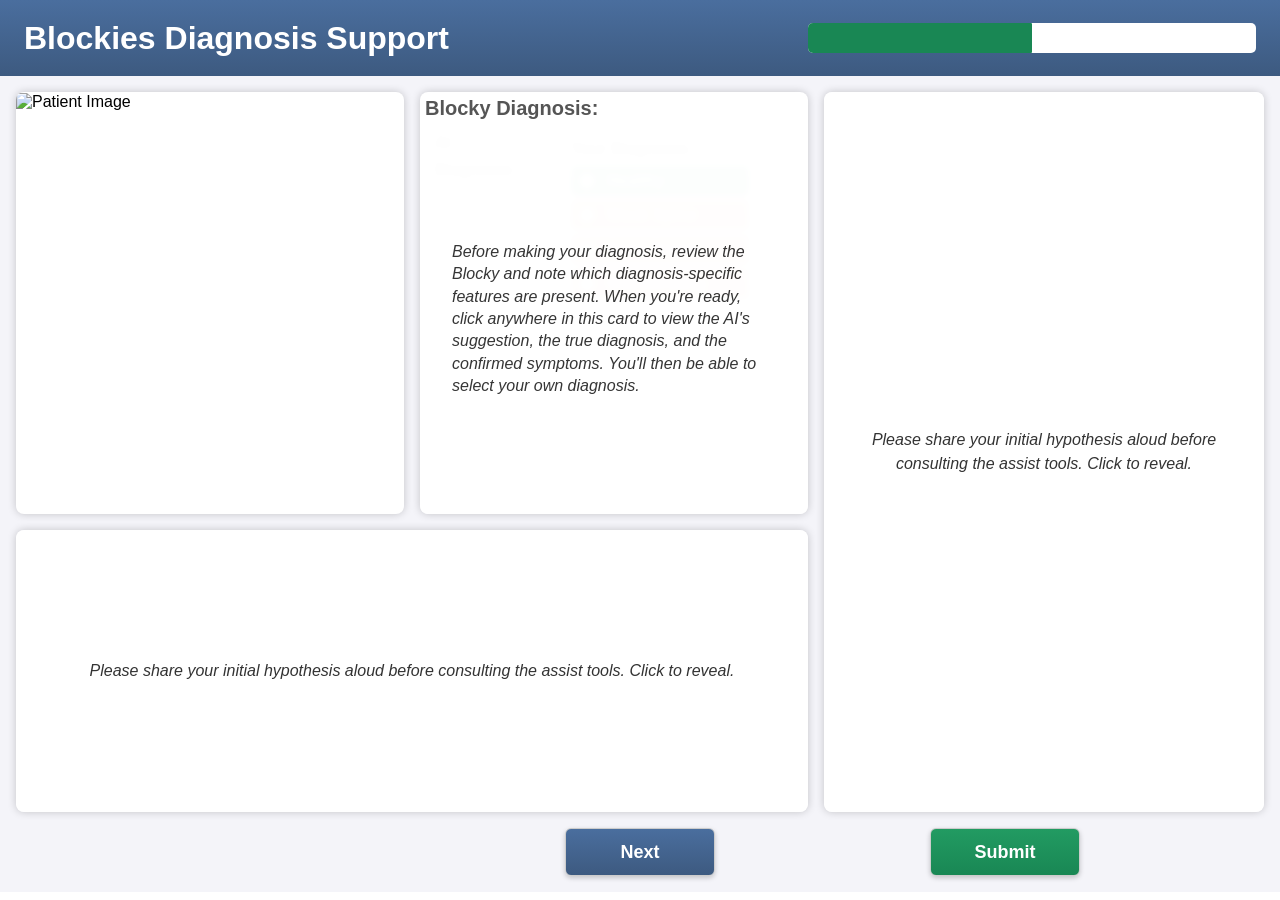
==== commit e55e354e: "small ui change to cover xai" ====
--- a/src/client/study_id_211/index.html
+++ b/src/client/study_id_211/index.html
@@ -66,6 +66,10 @@
                 <button type="button" class="hypothesis-btn" data-hypothesis="overbending">Overbending</button>
                 <button type="button" class="hypothesis-btn" data-hypothesis="weak-spine">Weak Spine</button>
               </div>
+
+              <button type="button" class="assist-cover">
+                Please share your initial hypothesis aloud before consulting the assist tools. Click to reveal.
+              </button>
             </div>
           </div>
           
@@ -146,6 +150,10 @@
             <!-- Keep send button present but hidden so existing JS bindings remain safe -->
             <button id="send-button" class="invisible">Send</button>
           </div>
+
+          <button type="button" class="assist-cover">
+            Please share your initial hypothesis aloud before consulting the assist tools. Click to reveal.
+          </button>
         </div>
       </div>
     </main>
--- a/src/client/study_id_211/index.css
+++ b/src/client/study_id_211/index.css
@@ -220,6 +220,7 @@
 /* Card Styles */
 .card-row1-col2-3-4-5 {
   display: grid;
+  position: relative;
   width: 100%;
   /* Matches the width of the column */
   gap: 1px;
@@ -240,6 +241,7 @@
 
 .chat-box {
   display: flex;
+  position: relative;
   flex-direction: column;
   width: 90%;
   height: var(--row2-card-height);
@@ -250,6 +252,27 @@
   background: white;
   border-radius: 8px;
   box-shadow: 0 0px 8px rgba(0, 0, 0, 0.2);
+}
+
+.assist-cover {
+  position: absolute;
+  inset: 0;
+  z-index: 3;
+  display: flex;
+  align-items: center;
+  justify-content: center;
+  padding: 2rem;
+  border: 0;
+  border-radius: 8px;
+  background: #fff;
+  color: #333;
+  font: italic 1rem/1.5 Arial, sans-serif;
+  text-align: center;
+  cursor: pointer;
+}
+
+.assist-cover[hidden] {
+  display: none;
 }
 
 #chat-input {
@@ -620,7 +643,7 @@
     padding: 2rem;
     text-align: left;
   
-    background: rgba(255, 255, 255, 0.92);
+    background: #fff;
     backdrop-filter: blur(3px);
     /* softens background slightly */
     border-radius: 0.5rem;
